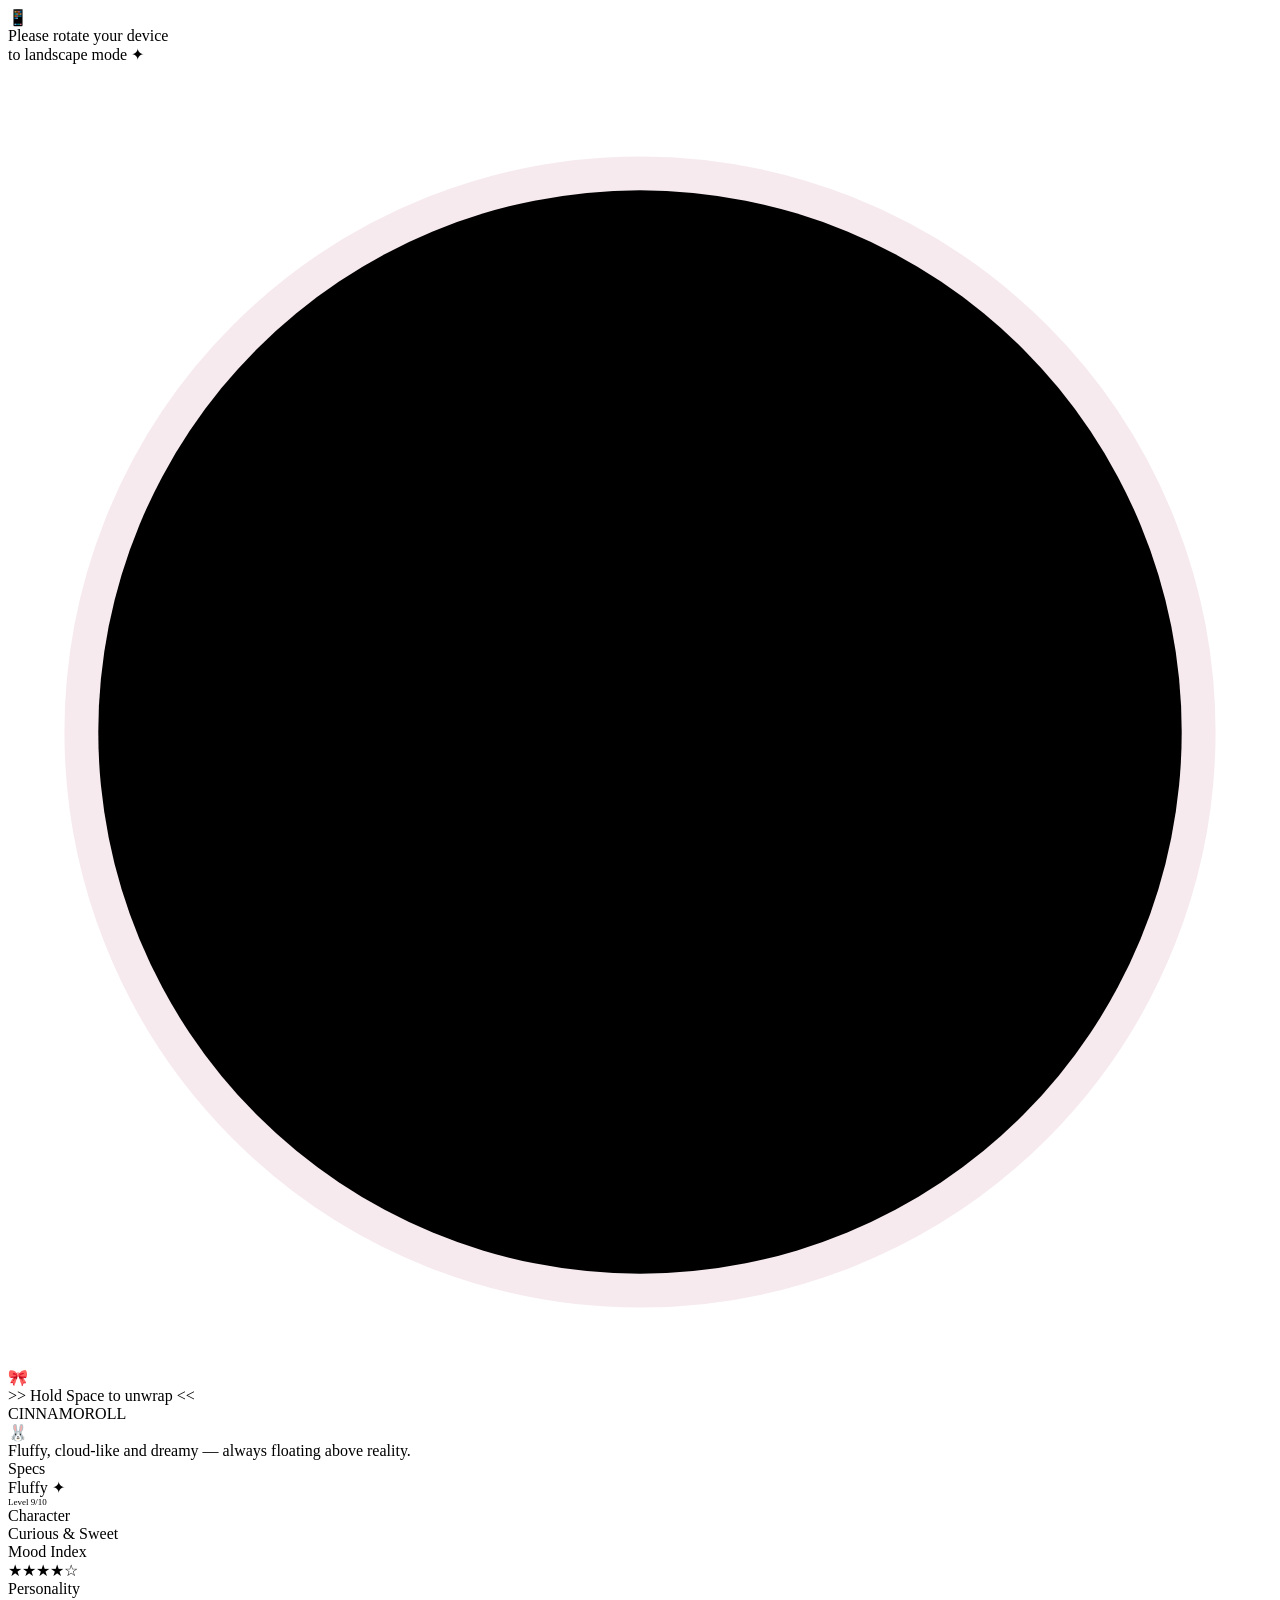
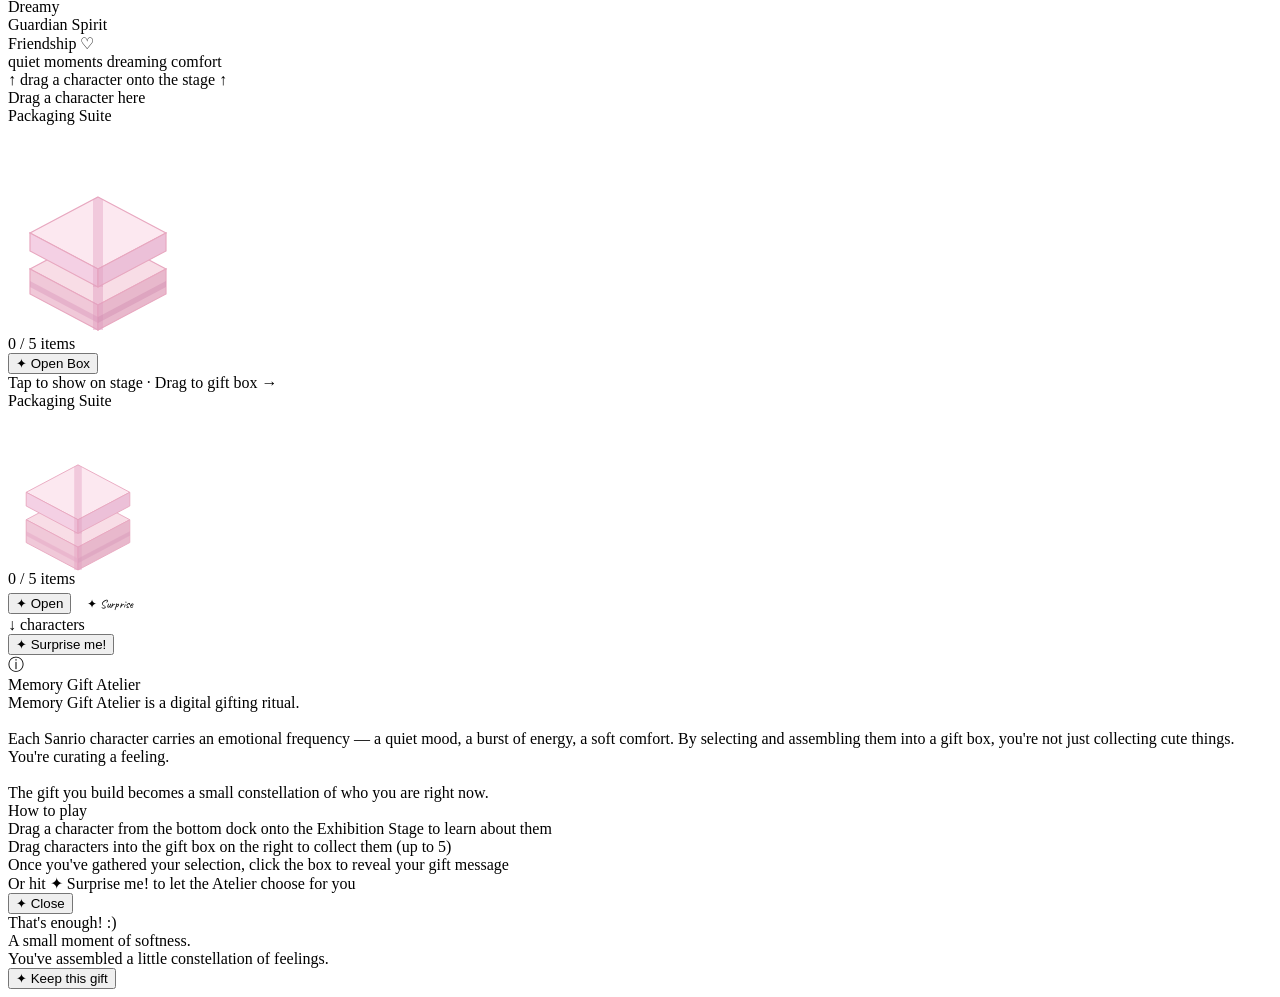
==== index.html @ 3d8dbc18 "index.html" ====
<!DOCTYPE html>
<html lang="en">
<head>
<meta charset="UTF-8">
<meta name="viewport" content="width=device-width, initial-scale=1.0">
<title>Memory Gift Atelier</title>
<link rel="preconnect" href="https://fonts.googleapis.com">
<link href="https://fonts.googleapis.com/css2?family=Nunito:wght@300;400;600;700&family=Caveat:wght@400;600&family=Space+Mono:wght@400;700&family=Press+Start+2P&display=swap" rel="stylesheet">
<link rel="stylesheet" href="./css/style.css">
</head>
<body>

<!-- Portrait lock -->
<div id="portrait-lock">
  <div class="rotate-icon">📱</div>
  <div class="rotate-text">Please rotate your device<br>to landscape mode ✦</div>
</div>

<!-- ===== LOADING SCREEN ===== -->
<div id="loading-screen">
  <div id="ls-bg"></div>
  <div id="ribbon-h"></div>
  <div id="ribbon-v"></div>
  <div id="ls-bow">
    <img src="./coverimages/Pink%20Ribbon.png" alt="">
  </div>
  <div id="ls-buttons">
    <img src="./coverimages/buttons.png" alt="">
  </div>
  <div id="ls-hold">
    <div id="ls-progress-wrap">
      <svg viewBox="0 0 56 56">
        <circle cx="28" cy="28" r="24" stroke-width="3" stroke="rgba(210,150,170,0.2)" fill="none"/>
        <circle id="ls-fill" cx="28" cy="28" r="24" stroke-dasharray="151" stroke-dashoffset="151"/>
      </svg>
      <div id="ls-icon">🎀</div>
    </div>
    <div id="ls-prompt">
      <span class="chev">&gt;&gt;</span>
      Hold <span class="key-badge">Space</span> to unwrap
      <span class="chev">&lt;&lt;</span>
    </div>
  </div>
</div>
<!-- ===== END LOADING SCREEN ===== -->

<div id="cursor"></div>

<div id="app">
  <!-- LEFT: Character detail card -->
  <div id="char-card">
    <div id="card-inner">
      <div id="card-char-name">CINNAMOROLL</div>
      <div id="card-illustration">
        <div class="char-big" id="card-big-char">🐰</div>
      </div>
      <div id="card-description">Fluffy, cloud-like and dreamy — always floating above reality.</div>
      <div id="card-stats">
        <div class="stat-row">
          <div class="stat-label">Specs</div>
          <div class="stat-value">Fluffy ✦</div>
          <div class="stat-value" style="font-size:9px;color:var(--text-muted)" id="card-stat-level">Level 9/10</div>
        </div>
        <div class="stat-row">
          <div class="stat-label">Character</div>
          <div class="stat-value" id="card-stat-char">Curious & Sweet</div>
        </div>
        <div class="stat-row">
          <div class="stat-label">Mood Index</div>
          <div class="stat-stars" id="card-stars">★★★★☆</div>
        </div>
        <div class="stat-row">
          <div class="stat-label">Personality</div>
          <div class="stat-value" id="card-stat-personality">Dreamy</div>
        </div>
        <div class="stat-row" style="grid-column:1/-1">
          <div class="stat-label">Guardian Spirit</div>
          <div class="stat-value" id="card-stat-spirit">Friendship ♡</div>
        </div>
      </div>
      <div id="card-good-for">
        <span class="good-tag" id="tag-0">quiet moments</span>
        <span class="good-tag" id="tag-1">dreaming</span>
        <span class="good-tag" id="tag-2">comfort</span>
      </div>
    </div>
  </div>

  <!-- CENTER: Stage -->
  <div id="stage-area">
    <div id="stage-label">↑ drag a character onto the stage ↑</div>
    <div id="globe-wrap">
      <div id="globe-dome">
        <div id="dome-cap"></div>
        <div id="globe-dome-inner" style="position:absolute;inset:0;border-radius:50%;display:flex;align-items:flex-end;justify-content:center;padding-bottom:24px;">
          <div id="stage-char-display"></div>
        </div>
        <div id="dome-stage-floor"></div>
      </div>
      <div id="stage-hint">Drag a character here</div>
      <div id="pedestal-base">
        <div id="stage-uplight"></div>
        <div id="pedestal-top"></div>
        <div id="pedestal-body"></div>
        <div id="pedestal-bottom"></div>
      </div>
    </div>
  </div>

  <!-- RIGHT: Gift box — isometric SVG -->
  <div id="gift-section">
    <div id="gift-label-top">Packaging Suite</div>
    <div id="gift-box-container" onclick="openGiftBox()">
      <div style="position:relative;width:180px;height:210px;">
        <svg id="iso-box-svg" width="180" height="210" viewBox="0 0 180 210" xmlns="http://www.w3.org/2000/svg" overflow="visible">

          <!-- BOX BODY — drawn first (behind lid) -->
          <!-- Body top open face -->
          <polygon points="90,108 158,144 90,180 22,144" fill="#f8dde6" stroke="#e8a8c0" stroke-width="1.2"/>
          <!-- Body left face -->
          <polygon points="22,144 90,180 90,205 22,169" fill="#f0c8d8" stroke="#e8a8c0" stroke-width="1.2"/>
          <!-- Body right face -->
          <polygon points="158,144 90,180 90,205 158,169" fill="#e8b8cc" stroke="#e8a8c0" stroke-width="1.2"/>
          <!-- Ribbon vertical -->
          <polygon points="90,108 95,111 95,205 90,205" fill="rgba(225,155,190,0.45)" stroke="none"/>
          <polygon points="90,108 85,111 85,205 90,205" fill="rgba(225,155,190,0.45)" stroke="none"/>
          <!-- Ribbon horizontal left -->
          <polygon points="22,156 90,192 90,198 22,162" fill="rgba(215,145,182,0.4)" stroke="none"/>
          <!-- Ribbon horizontal right -->
          <polygon points="158,156 90,192 90,198 158,162" fill="rgba(205,135,172,0.4)" stroke="none"/>

          <!-- Characters inside -->
          <g id="box-items-svg" transform="translate(90,170)"></g>

          <!-- LID — drawn on top of body -->
          <g id="iso-lid-group">
            <!-- Lid top -->
            <polygon points="90,72 158,108 90,144 22,108" fill="#fce8f0" stroke="#e8a8c0" stroke-width="1.2"/>
            <!-- Lid left face -->
            <polygon points="22,108 90,144 90,162 22,126" fill="#f4d0e4" stroke="#e8a8c0" stroke-width="1.2"/>
            <!-- Lid right face -->
            <polygon points="158,108 90,144 90,162 158,126" fill="#ecc0d8" stroke="#e8a8c0" stroke-width="1.2"/>
            <!-- Lid ribbon vertical -->
            <polygon points="90,72 95,75 95,162 90,162" fill="rgba(225,155,190,0.4)" stroke="none"/>
            <polygon points="90,72 85,75 85,162 90,162" fill="rgba(225,155,190,0.4)" stroke="none"/>
          </g>

        </svg>
        <div id="box-items" style="position:absolute;bottom:2px;left:0;right:0;display:none;"></div>
      </div>
    </div>
    <div id="item-counter">0 / 5 items</div>
    <button id="open-box-btn" onclick="openGiftBox()">✦ Open Box</button>
  </div>

  <!-- BOTTOM DOCK -->
  <div id="dock"><div id="dock-track"></div></div>

  <!-- MOBILE SCREEN 1: Stage + card (shown via CSS on mobile) -->
  <div id="mobile-screen-1"></div>

  <!-- MOBILE SCREEN 2: Character grid + gift box -->
  <div id="mobile-screen-2">
    <div style="flex:1;display:flex;flex-direction:column;overflow:hidden;">
      <div class="mobile-tap-hint">Tap to show on stage · Drag to gift box →</div>
      <div id="mobile-char-grid"></div>
    </div>
    <div id="mobile-gift-section">
      <div id="mobile-gift-label">Packaging Suite</div>
      <div id="mobile-box-container" onclick="mobileOpenBox()">
        <div style="position:relative;width:140px;height:160px;">
          <svg width="140" height="160" viewBox="0 0 180 210" xmlns="http://www.w3.org/2000/svg" overflow="visible" id="mobile-iso-svg">
            <polygon points="90,108 158,144 90,180 22,144" fill="#f8dde6" stroke="#e8a8c0" stroke-width="1.2"/>
            <polygon points="22,144 90,180 90,210 22,174" fill="#f0c8d8" stroke="#e8a8c0" stroke-width="1.2"/>
            <polygon points="158,144 90,180 90,210 158,174" fill="#e8b8cc" stroke="#e8a8c0" stroke-width="1.2"/>
            <polygon points="90,108 95,111 95,210 90,210" fill="rgba(225,155,190,0.4)"/>
            <polygon points="90,108 85,111 85,210 90,210" fill="rgba(225,155,190,0.4)"/>
            <polygon points="22,159 90,195 90,201 22,165" fill="rgba(230,168,198,0.5)"/>
            <polygon points="158,159 90,195 90,201 158,165" fill="rgba(218,155,188,0.5)"/>
            <g id="mobile-iso-lid">
              <polygon points="90,72 158,108 90,144 22,108" fill="#fce8f0" stroke="#e8a8c0" stroke-width="1.2"/>
              <polygon points="22,108 90,144 90,162 22,126" fill="#f4d0e4" stroke="#e8a8c0" stroke-width="1.2"/>
              <polygon points="158,108 90,144 90,162 158,126" fill="#ecc0d8" stroke="#e8a8c0" stroke-width="1.2"/>
              <polygon points="90,72 95,75 95,162 90,162" fill="rgba(225,155,190,0.4)"/>
              <polygon points="90,72 85,75 85,162 90,162" fill="rgba(225,155,190,0.4)"/>
            </g>
            <g id="mobile-box-items-svg" transform="translate(90,165)"></g>
          </svg>
        </div>
      </div>
      <div id="mobile-item-counter">0 / 5 items</div>
      <button id="mobile-open-btn" onclick="mobileOpenBox()">✦ Open</button>
      <button style="font-family:'Caveat',cursive;font-size:12px;color:var(--text-muted);border:1px solid var(--sand);background:transparent;padding:4px 12px;border-radius:20px;cursor:pointer;margin-top:4px;" onclick="surpriseMe()">✦ Surprise</button>
    </div>
  </div>
</div>

<!-- Mobile scroll hint -->
<div id="mobile-scroll-hint">↓ characters</div>

<!-- Surprise button -->
<button id="surprise-btn" onclick="surpriseMe()">✦ Surprise me!</button>

<!-- Date stamp removed -->

<!-- Drag ghost -->
<div id="drag-ghost"><div class="ghost-circle" id="ghost-inner"></div></div>

<!-- About button -->
<div id="about-btn" onclick="toggleAbout()">ⓘ</div>

<!-- About modal -->
<div id="about-overlay" onclick="closeAbout(event)">
  <div id="about-box">
    <div id="about-title">Memory Gift <span>Atelier</span></div>

    <div id="about-divider"></div>

    <div id="about-concept">
      Memory Gift Atelier is a digital gifting ritual.<br><br>
      Each Sanrio character carries an emotional frequency — a quiet mood, a burst of energy, a soft comfort. By selecting and assembling them into a gift box, you're not just collecting cute things. You're curating a feeling.<br><br>
      The gift you build becomes a small constellation of who you are right now.
    </div>

    <div id="about-how-title">How to play</div>
    <div id="about-steps">
      <div class="about-step"><div class="about-step-dot"></div><span>Drag a character from the bottom dock onto the Exhibition Stage to learn about them</span></div>
      <div class="about-step"><div class="about-step-dot"></div><span>Drag characters into the gift box on the right to collect them (up to 5)</span></div>
      <div class="about-step"><div class="about-step-dot"></div><span>Once you've gathered your selection, click the box to reveal your gift message</span></div>
      <div class="about-step"><div class="about-step-dot"></div><span>Or hit ✦ Surprise me! to let the Atelier choose for you</span></div>
    </div>

    <button id="about-close" onclick="closeAbout()">✦ Close</button>
  </div>
</div>

<!-- Overflow msg -->
<div id="overflow-msg">That's enough! :)</div>

<!-- Modal overlay -->
<div id="modal-overlay">
  <div id="modal-box">
    <div id="modal-open-box">
      <div class="modal-lid"></div>
      <div class="modal-body" id="modal-chars-inside"></div>
    </div>
    <div id="modal-message">A small moment of softness.</div>
    <div id="modal-submessage">You've assembled a little constellation of feelings.</div>
    <div id="modal-tags"></div>
    <button id="modal-close" onclick="closeModal()">✦ Keep this gift</button>
  </div>
</div>

<script src="./js/main.js"></script>
</body>
</html>
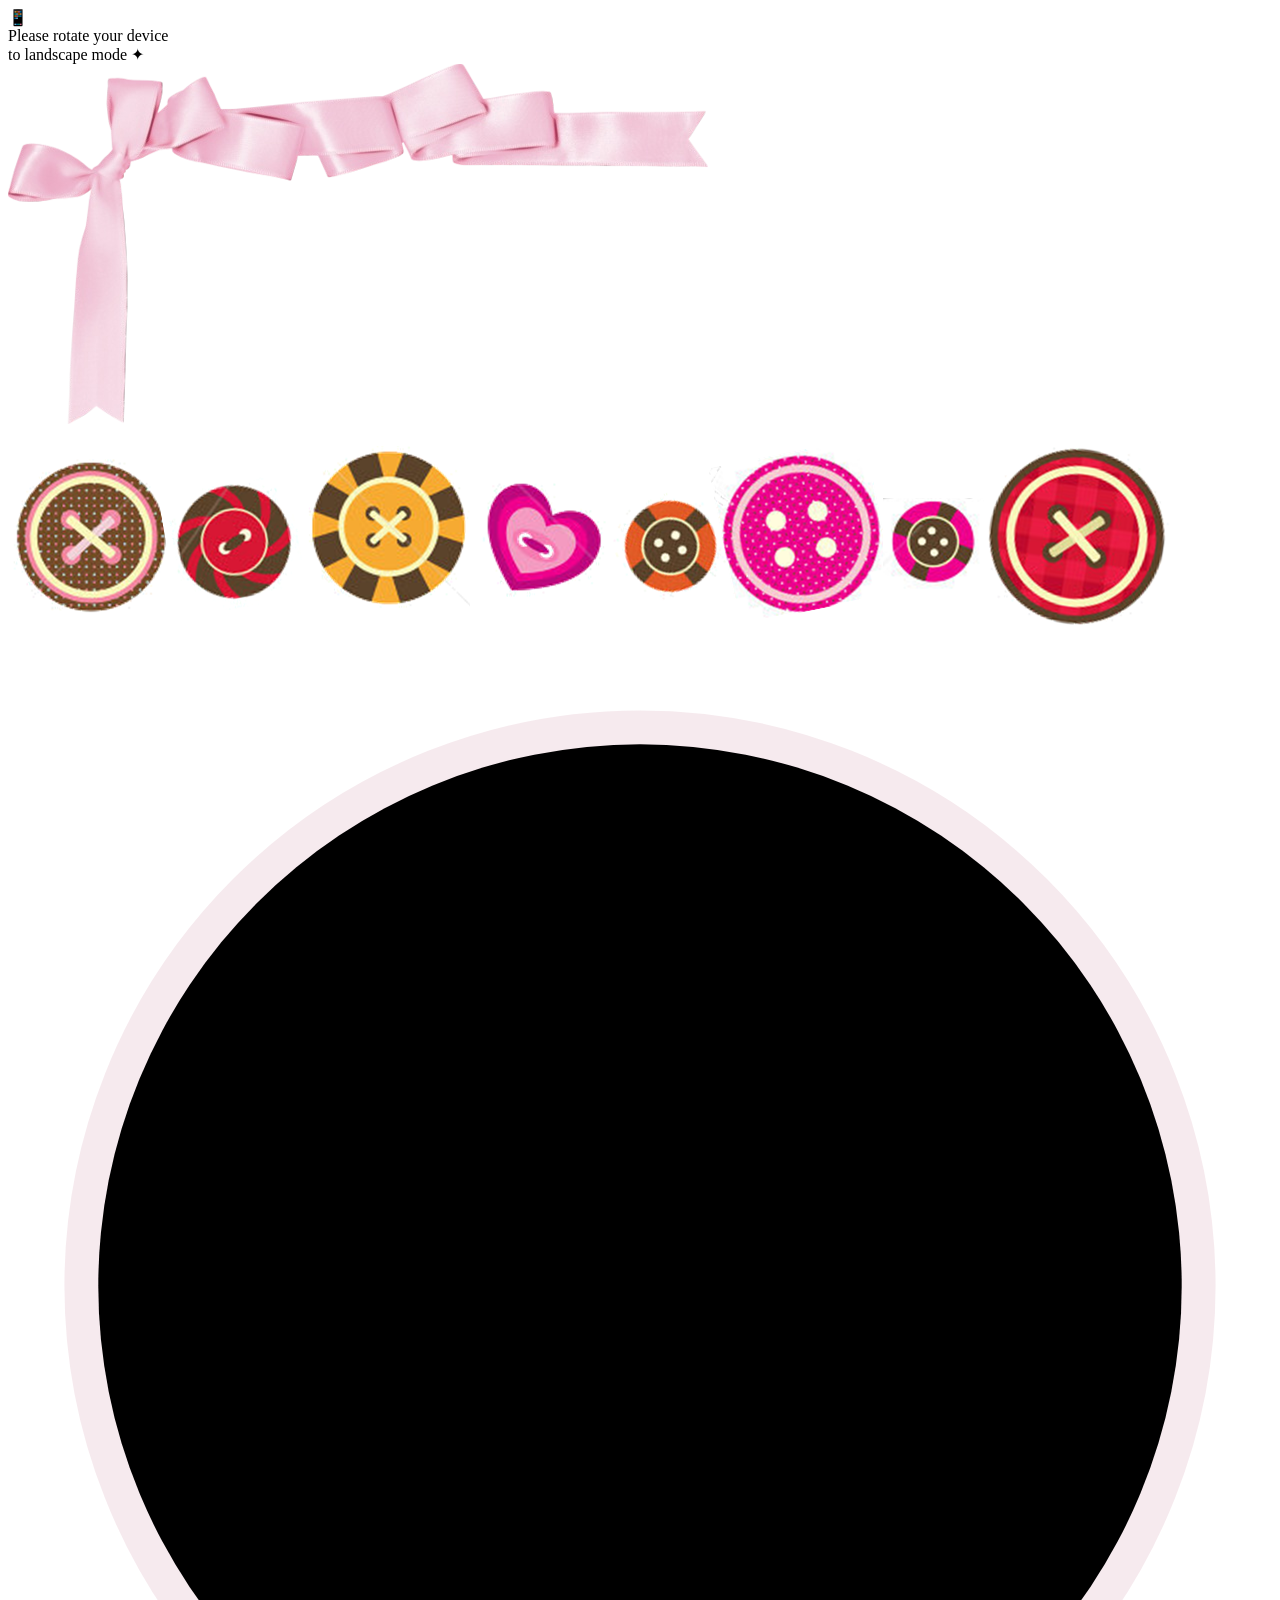
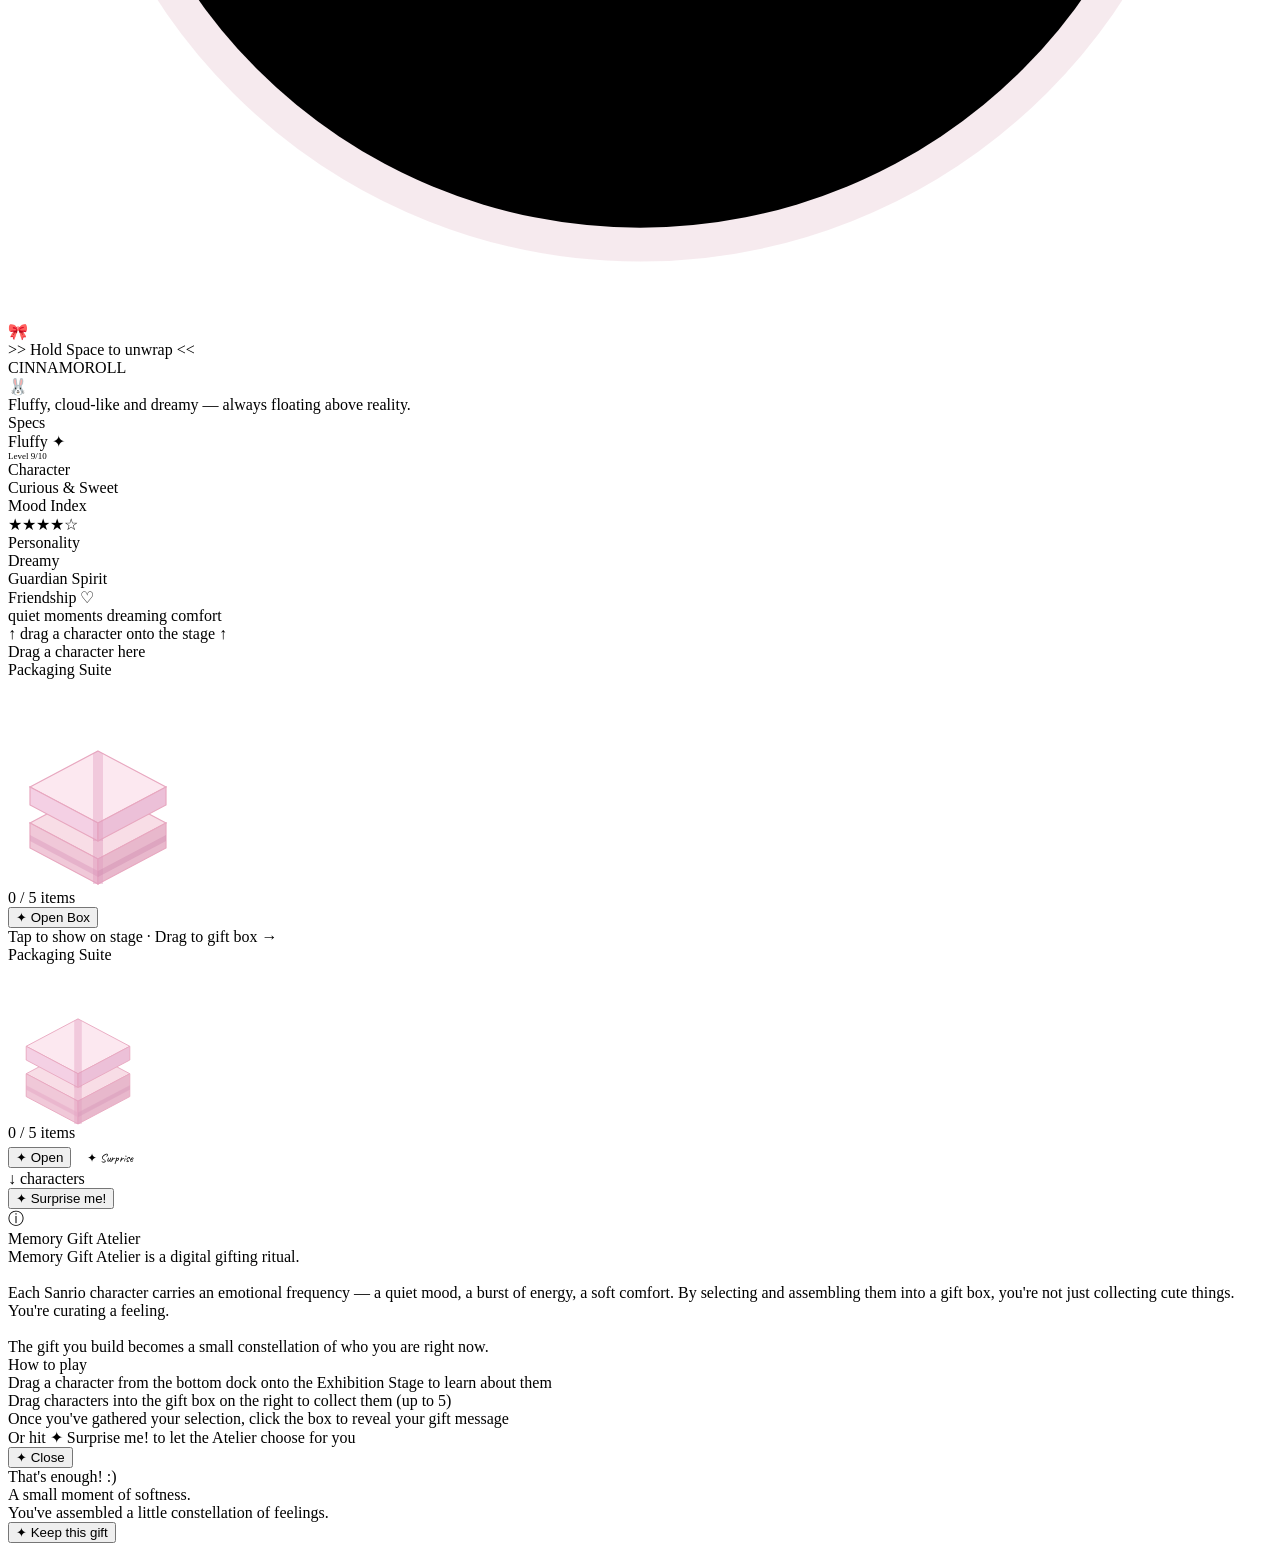
==== commit 2af9102f: "Update index.html" ====
--- a/index.html
+++ b/index.html
@@ -10,13 +10,11 @@
 </head>
 <body>
 
-<!-- Portrait lock -->
 <div id="portrait-lock">
   <div class="rotate-icon">📱</div>
   <div class="rotate-text">Please rotate your device<br>to landscape mode ✦</div>
 </div>
 
-<!-- ===== LOADING SCREEN ===== -->
 <div id="loading-screen">
   <div id="ls-bg"></div>
   <div id="ribbon-h"></div>
@@ -42,12 +40,10 @@
     </div>
   </div>
 </div>
-<!-- ===== END LOADING SCREEN ===== -->
 
 <div id="cursor"></div>
 
 <div id="app">
-  <!-- LEFT: Character detail card -->
   <div id="char-card">
     <div id="card-inner">
       <div id="card-char-name">CINNAMOROLL</div>
@@ -86,7 +82,6 @@
     </div>
   </div>
 
-  <!-- CENTER: Stage -->
   <div id="stage-area">
     <div id="stage-label">↑ drag a character onto the stage ↑</div>
     <div id="globe-wrap">
@@ -107,40 +102,27 @@
     </div>
   </div>
 
-  <!-- RIGHT: Gift box — isometric SVG -->
   <div id="gift-section">
     <div id="gift-label-top">Packaging Suite</div>
     <div id="gift-box-container" onclick="openGiftBox()">
       <div style="position:relative;width:180px;height:210px;">
         <svg id="iso-box-svg" width="180" height="210" viewBox="0 0 180 210" xmlns="http://www.w3.org/2000/svg" overflow="visible">
 
-          <!-- BOX BODY — drawn first (behind lid) -->
-          <!-- Body top open face -->
+          
           <polygon points="90,108 158,144 90,180 22,144" fill="#f8dde6" stroke="#e8a8c0" stroke-width="1.2"/>
-          <!-- Body left face -->
           <polygon points="22,144 90,180 90,205 22,169" fill="#f0c8d8" stroke="#e8a8c0" stroke-width="1.2"/>
-          <!-- Body right face -->
           <polygon points="158,144 90,180 90,205 158,169" fill="#e8b8cc" stroke="#e8a8c0" stroke-width="1.2"/>
-          <!-- Ribbon vertical -->
           <polygon points="90,108 95,111 95,205 90,205" fill="rgba(225,155,190,0.45)" stroke="none"/>
           <polygon points="90,108 85,111 85,205 90,205" fill="rgba(225,155,190,0.45)" stroke="none"/>
-          <!-- Ribbon horizontal left -->
           <polygon points="22,156 90,192 90,198 22,162" fill="rgba(215,145,182,0.4)" stroke="none"/>
-          <!-- Ribbon horizontal right -->
           <polygon points="158,156 90,192 90,198 158,162" fill="rgba(205,135,172,0.4)" stroke="none"/>
 
-          <!-- Characters inside -->
           <g id="box-items-svg" transform="translate(90,170)"></g>
 
-          <!-- LID — drawn on top of body -->
           <g id="iso-lid-group">
-            <!-- Lid top -->
             <polygon points="90,72 158,108 90,144 22,108" fill="#fce8f0" stroke="#e8a8c0" stroke-width="1.2"/>
-            <!-- Lid left face -->
             <polygon points="22,108 90,144 90,162 22,126" fill="#f4d0e4" stroke="#e8a8c0" stroke-width="1.2"/>
-            <!-- Lid right face -->
             <polygon points="158,108 90,144 90,162 158,126" fill="#ecc0d8" stroke="#e8a8c0" stroke-width="1.2"/>
-            <!-- Lid ribbon vertical -->
             <polygon points="90,72 95,75 95,162 90,162" fill="rgba(225,155,190,0.4)" stroke="none"/>
             <polygon points="90,72 85,75 85,162 90,162" fill="rgba(225,155,190,0.4)" stroke="none"/>
           </g>
@@ -153,13 +135,10 @@
     <button id="open-box-btn" onclick="openGiftBox()">✦ Open Box</button>
   </div>
 
-  <!-- BOTTOM DOCK -->
   <div id="dock"><div id="dock-track"></div></div>
 
-  <!-- MOBILE SCREEN 1: Stage + card (shown via CSS on mobile) -->
   <div id="mobile-screen-1"></div>
 
-  <!-- MOBILE SCREEN 2: Character grid + gift box -->
   <div id="mobile-screen-2">
     <div style="flex:1;display:flex;flex-direction:column;overflow:hidden;">
       <div class="mobile-tap-hint">Tap to show on stage · Drag to gift box →</div>
@@ -195,21 +174,15 @@
   </div>
 </div>
 
-<!-- Mobile scroll hint -->
 <div id="mobile-scroll-hint">↓ characters</div>
 
-<!-- Surprise button -->
 <button id="surprise-btn" onclick="surpriseMe()">✦ Surprise me!</button>
 
-<!-- Date stamp removed -->
-
-<!-- Drag ghost -->
+
 <div id="drag-ghost"><div class="ghost-circle" id="ghost-inner"></div></div>
 
-<!-- About button -->
 <div id="about-btn" onclick="toggleAbout()">ⓘ</div>
 
-<!-- About modal -->
 <div id="about-overlay" onclick="closeAbout(event)">
   <div id="about-box">
     <div id="about-title">Memory Gift <span>Atelier</span></div>
@@ -234,10 +207,8 @@
   </div>
 </div>
 
-<!-- Overflow msg -->
 <div id="overflow-msg">That's enough! :)</div>
 
-<!-- Modal overlay -->
 <div id="modal-overlay">
   <div id="modal-box">
     <div id="modal-open-box">
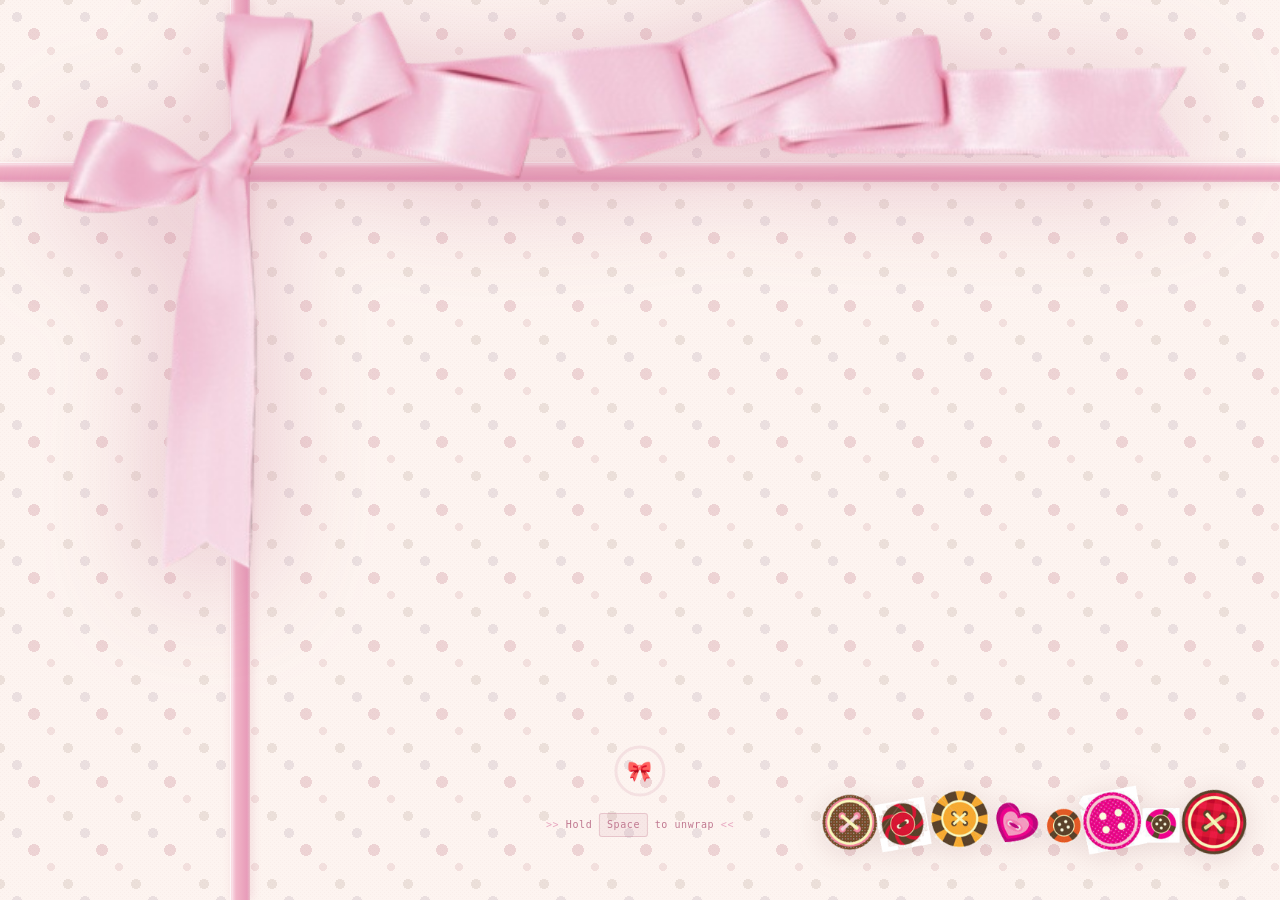
==== commit f107dcc7: "Update index.html" ====
--- a/index.html
+++ b/index.html
@@ -6,7 +6,7 @@
 <title>Memory Gift Atelier</title>
 <link rel="preconnect" href="https://fonts.googleapis.com">
 <link href="https://fonts.googleapis.com/css2?family=Nunito:wght@300;400;600;700&family=Caveat:wght@400;600&family=Space+Mono:wght@400;700&family=Press+Start+2P&display=swap" rel="stylesheet">
-<link rel="stylesheet" href="./css/style.css">
+<link rel="stylesheet" href="style.css">
 </head>
 <body>
 
@@ -222,6 +222,6 @@
   </div>
 </div>
 
-<script src="./js/main.js"></script>
+<script src="main.js"></script>
 </body>
 </html>
--- a/style.css
+++ b/style.css
@@ -0,0 +1,1386 @@
+* { margin: 0; padding: 0; box-sizing: border-box; }
+
+:root {
+  --bg: #f5f0e8;
+  --bg2: #ede8de;
+  --cream: #faf6ee;
+  --warm: #e8dcc8;
+  --sand: #d4c4a8;
+  --brown: #8b6e50;
+  --brown-light: #b8956a;
+  --text: #4a3728;
+  --text-light: #7a6358;
+  --text-muted: #a8978a;
+  --pink: #f0c0c8;
+  --blue: #b8d4e8;
+  --gold: #d4a840;
+  --gold-light: #e8c870;
+  --ease: cubic-bezier(0.16, 1, 0.3, 1);
+  --spring: cubic-bezier(0.34, 1.56, 0.64, 1);
+}
+
+#portrait-lock {
+  display: none;
+  position: fixed; inset: 0;
+  z-index: 999999;
+  background: #fdf8f2;
+  flex-direction: column;
+  align-items: center; justify-content: center;
+  gap: 24px;
+}
+@media (orientation: portrait) { #portrait-lock { display: flex; } }
+.rotate-icon { font-size: 48px; animation: rotateHint 2s ease-in-out infinite; }
+@keyframes rotateHint {
+  0%,100% { transform: rotate(0deg); }
+  40%,60% { transform: rotate(-90deg); }
+}
+.rotate-text { font-family: 'Caveat', cursive; font-size: 22px; color: #b07888; text-align: center; line-height: 1.6; }
+
+html, body {
+  width: 100%; height: 100%;
+  overflow: hidden;
+  background-color: #fdf4f0;
+  background-image:
+    radial-gradient(circle, rgba(225,185,190,0.5) 6px, transparent 6px),
+    radial-gradient(circle, rgba(210,195,185,0.35) 5px, transparent 5px),
+    radial-gradient(circle, rgba(230,200,200,0.4) 4px, transparent 4px),
+    radial-gradient(circle, rgba(200,185,195,0.3) 5px, transparent 5px);
+  background-size: 68px 68px, 68px 68px, 68px 68px, 68px 68px;
+  background-position: 0 0, 34px 34px, 17px 17px, 51px 51px;
+  font-family: 'Nunito', sans-serif;
+  color: var(--text);
+  cursor: none;
+  user-select: none;
+}
+
+body::before {
+  content: '';
+  position: fixed; inset: 0;
+  background: radial-gradient(ellipse 80% 70% at 50% 50%, transparent 50%, rgba(240,210,210,0.12) 100%);
+  pointer-events: none; z-index: 0;
+}
+
+#cursor {
+  position: fixed; z-index: 10000;
+  width: 24px; height: 24px;
+  border: 1.5px solid var(--brown);
+  border-radius: 50%;
+  pointer-events: none;
+  transform: translate(-50%, -50%);
+  transition: width 0.2s var(--ease), height 0.2s var(--ease), border-color 0.2s, background 0.2s;
+  mix-blend-mode: multiply;
+}
+#cursor.grab { width: 36px; height: 36px; border-color: var(--gold); background: rgba(212,168,64,0.1); }
+#cursor.grabbing { width: 20px; height: 20px; border-color: var(--gold); background: rgba(212,168,64,0.2); border-width: 2px; }
+
+#app {
+  position: fixed; inset: 0;
+  display: grid;
+  grid-template-columns: 320px 1fr 220px;
+  grid-template-rows: 1fr 160px;
+  gap: 0;
+  padding: 24px 24px 0 24px;
+  z-index: 1;
+}
+
+#char-card {
+  grid-column: 1;
+  grid-row: 1;
+  padding: 16px;
+  display: flex;
+  flex-direction: column;
+  align-items: flex-start;
+  gap: 0;
+  opacity: 0;
+  transform: translateX(-20px);
+  transition: opacity 0.5s var(--ease), transform 0.5s var(--ease);
+  pointer-events: none;
+  position: relative;
+  z-index: 2;
+}
+#char-card.visible {
+  opacity: 1;
+  transform: translateX(0);
+  pointer-events: all;
+}
+
+#card-inner {
+  background: var(--cream);
+  border: 1.5px solid var(--sand);
+  border-radius: 20px;
+  padding: 16px;
+  width: 260px;
+  box-shadow: 0 8px 32px rgba(74,55,40,0.08), 0 2px 8px rgba(74,55,40,0.05);
+  position: relative;
+  overflow: hidden;
+}
+#card-inner::before {
+  content: '';
+  position: absolute; top: 0; left: 0; right: 0;
+  height: 3px;
+  background: linear-gradient(90deg, var(--pink), var(--blue));
+  border-radius: 20px 20px 0 0;
+}
+
+#card-char-name {
+  font-family: 'Caveat', cursive;
+  font-size: 26px;
+  font-weight: 600;
+  color: var(--text);
+  letter-spacing: 0.02em;
+  margin-bottom: 10px;
+  line-height: 1;
+}
+#card-char-name::after {
+  content: '!!';
+  color: var(--brown-light);
+}
+
+#card-illustration {
+  width: 100%;
+  height: 90px;
+  display: flex;
+  align-items: center;
+  justify-content: flex-start;
+  margin-bottom: 10px;
+}
+#card-illustration .char-big {
+  font-size: 72px;
+  line-height: 1;
+  animation: floatBig 4s ease-in-out infinite;
+}
+@keyframes floatBig {
+  0%,100% { transform: translateY(0) rotate(-2deg); }
+  50% { transform: translateY(-8px) rotate(2deg); }
+}
+
+#card-stats {
+  display: grid;
+  grid-template-columns: 1fr 1fr;
+  gap: 6px;
+  width: 100%;
+  font-size: 10px;
+  border-top: 1px dashed var(--sand);
+  padding-top: 10px;
+  margin-top: 2px;
+}
+.stat-row {
+  display: flex; flex-direction: column; gap: 2px;
+  padding: 6px 8px;
+  background: rgba(212,196,168,0.2);
+  border-radius: 8px;
+  border: 1px solid rgba(212,196,168,0.4);
+}
+.stat-label {
+  font-family: 'Space Mono', monospace;
+  font-size: 7px;
+  font-weight: 700;
+  color: var(--text-muted);
+  text-transform: uppercase;
+  letter-spacing: 0.08em;
+}
+.stat-value {
+  font-size: 11px;
+  font-weight: 600;
+  color: var(--text);
+}
+.stat-stars {
+  color: var(--gold);
+  font-size: 10px;
+  letter-spacing: -1px;
+}
+
+#card-good-for {
+  margin-top: 10px;
+  display: flex; gap: 4px; flex-wrap: wrap;
+}
+.good-tag {
+  font-size: 9px;
+  font-weight: 600;
+  background: linear-gradient(135deg, var(--pink), #f8d8e0);
+  color: var(--brown);
+  padding: 3px 8px;
+  border-radius: 20px;
+  border: 1px solid rgba(240,192,200,0.6);
+}
+
+#stage-area {
+  grid-column: 2;
+  grid-row: 1;
+  display: flex;
+  flex-direction: column;
+  align-items: center;
+  justify-content: center;
+  position: relative;
+  z-index: 2;
+}
+
+#stage-label {
+  position: absolute;
+  top: 0; left: 50%; transform: translateX(-50%);
+  font-family: 'Space Mono', monospace;
+  font-size: 9px;
+  letter-spacing: 0.25em;
+  color: var(--text-muted);
+  text-transform: uppercase;
+  opacity: 0.7;
+}
+
+#globe-wrap {
+  position: relative;
+  width: 280px;
+  height: 280px;
+  display: flex;
+  flex-direction: column;
+  align-items: center;
+  justify-content: flex-end;
+}
+
+#globe-pedestal {
+  position: relative;
+  width: 220px;
+  text-align: center;
+}
+
+#globe-dome {
+  position: absolute;
+  top: -10px; left: 50%;
+  transform: translateX(-50%);
+  width: 190px;
+  height: 190px;
+  border-radius: 50%;
+  background: radial-gradient(ellipse at 35% 30%, rgba(255,255,255,0.7) 0%, rgba(220,235,250,0.3) 40%, rgba(184,212,232,0.15) 100%);
+  border: 2px solid rgba(255,255,255,0.8);
+  box-shadow: 
+    inset 0 0 40px rgba(184,212,232,0.2),
+    inset -20px -20px 40px rgba(0,0,0,0.04),
+    0 20px 60px rgba(74,55,40,0.12),
+    0 0 0 1px rgba(200,220,240,0.5);
+  transition: box-shadow 0.4s var(--ease), transform 0.4s var(--ease);
+  overflow: hidden;
+  pointer-events: none;
+}
+#globe-dome.drag-over {
+}
+#globe-dome::before {
+  content: '';
+  position: absolute;
+  top: 12px; left: 16px;
+  width: 40px; height: 80px;
+  background: linear-gradient(160deg, rgba(255,255,255,0.5) 0%, transparent 100%);
+  border-radius: 50%;
+  transform: rotate(-20deg);
+  pointer-events: none;
+}
+
+#dome-cap {
+  position: absolute;
+  top: -28px; left: 50%;
+  transform: translateX(-50%);
+  width: 40px; height: 28px;
+  background: linear-gradient(180deg, #c8a87a 0%, #a07848 100%);
+  border-radius: 50% 50% 40% 40% / 30% 30% 20% 20%;
+  border: 1.5px solid rgba(160,120,72,0.5);
+  box-shadow: 0 4px 12px rgba(74,55,40,0.2);
+}
+
+#dome-stage-floor {
+  position: absolute;
+  bottom: 12px; left: 50%;
+  transform: translateX(-50%);
+  width: 130px; height: 16px;
+  background: linear-gradient(180deg, #e0c898 0%, #c8a870 100%);
+  border-radius: 50%;
+  box-shadow: 0 4px 12px rgba(74,55,40,0.15);
+}
+
+#stage-char-display {
+  position: absolute;
+  bottom: 26px; left: 50%;
+  transform: translateX(-50%);
+  font-size: 72px;
+  line-height: 1;
+  animation: floatStage 3.5s ease-in-out infinite;
+  transition: font-size 0.4s var(--ease), opacity 0.4s;
+  pointer-events: none;
+  z-index: 3;
+}
+@keyframes floatStage {
+  0%,100% { transform: translateX(-50%) translateY(0); }
+  50%      { transform: translateX(-50%) translateY(-8px); }
+}
+
+#stage-hint {
+  position: absolute;
+  bottom: 38px; left: 50%;
+  transform: translateX(-50%);
+  font-size: 10px;
+  color: var(--text-muted);
+  white-space: nowrap;
+  opacity: 0.7;
+  pointer-events: none;
+  z-index: 4;
+  font-family: 'Caveat', cursive;
+  font-size: 14px;
+}
+#stage-hint.hidden { opacity: 0; }
+
+#pedestal-base {
+  width: 220px;
+  position: relative;
+  z-index: 1;
+}
+#pedestal-top {
+  width: 220px; height: 18px;
+  background: linear-gradient(180deg, #d4a860 0%, #b88a48 100%);
+  border-radius: 8px 8px 0 0;
+  border: 1px solid rgba(160,120,60,0.4);
+}
+#pedestal-body {
+  width: 180px; height: 60px;
+  margin: 0 auto;
+  background: linear-gradient(180deg, #c89858 0%, #a07840 100%);
+  border-left: 1px solid rgba(160,120,60,0.3);
+  border-right: 1px solid rgba(160,120,60,0.3);
+  position: relative;
+  display: flex; align-items: center; justify-content: center;
+}
+#pedestal-body::after {
+  content: 'Exhibition Stage';
+  font-family: 'Caveat', cursive;
+  font-size: 12px;
+  color: rgba(255,240,200,0.8);
+  letter-spacing: 0.05em;
+}
+#pedestal-bottom {
+  width: 220px; height: 14px;
+  background: linear-gradient(180deg, #a07840 0%, #886030 100%);
+  border-radius: 0 0 10px 10px;
+  border: 1px solid rgba(120,88,40,0.4);
+}
+
+.sparkle {
+  position: absolute;
+  pointer-events: none;
+  animation: sparklePop 1.2s ease-out forwards;
+  z-index: 10;
+}
+@keyframes sparklePop {
+  0% { transform: scale(0) rotate(0deg); opacity: 1; }
+  50% { transform: scale(1.2) rotate(180deg); opacity: 0.8; }
+  100% { transform: scale(0) rotate(360deg) translate(var(--tx), var(--ty)); opacity: 0; }
+}
+
+#gift-section {
+  grid-column: 3;
+  grid-row: 1;
+  display: flex;
+  flex-direction: column;
+  align-items: center;
+  justify-content: center;
+  gap: 10px;
+  position: relative;
+  z-index: 2;
+  padding-bottom: 20px;
+}
+
+#gift-label-top {
+  font-family: 'Space Mono', monospace;
+  font-size: 8px;
+  letter-spacing: 0.2em;
+  color: var(--text-muted);
+  text-transform: uppercase;
+  margin-bottom: 2px;
+}
+
+#gift-box-container {
+  position: relative;
+  cursor: pointer;
+  animation: breathe 4s ease-in-out infinite;
+  filter: drop-shadow(0 12px 28px rgba(200,120,150,0.2));
+  transition: filter 0.3s;
+}
+#gift-box-container.drag-near {
+  animation: none;
+  filter: drop-shadow(0 16px 36px rgba(200,120,150,0.45));
+}
+@keyframes breathe {
+  0%,100% { transform: scale(1); }
+  50% { transform: scale(1.025); }
+}
+#gift-box-container.shake { animation: boxShake 0.4s ease-in-out; }
+@keyframes boxShake {
+  0%,100% { transform: rotate(0); }
+  20% { transform: rotate(-3deg) scale(1.02); }
+  40% { transform: rotate(3deg) scale(1.05); }
+  60% { transform: rotate(-2deg); }
+  80% { transform: rotate(2deg); }
+}
+
+#iso-box-svg {
+  display: block;
+  overflow: visible;
+}
+
+#iso-lid-group {
+  transition: transform 0.6s cubic-bezier(0.16,1,0.3,1);
+  transform-origin: center bottom;
+  transform: translateY(0px);
+}
+#iso-lid-group.peek { transform: translateY(-18px); }
+#iso-lid-group.open  { transform: translateY(-52px) rotate(-12deg); }
+
+#box-items {
+  position: absolute;
+  bottom: 0; left: 0; right: 0;
+  display: flex;
+  justify-content: center;
+  align-items: flex-end;
+  gap: 2px;
+  pointer-events: none;
+  z-index: 5;
+}
+.box-item-icon {
+  animation: itemLand 0.5s var(--spring) both;
+}
+.box-item-icon img {
+  width: 28px; height: 28px;
+  object-fit: contain;
+  filter: drop-shadow(0 2px 4px rgba(200,100,130,0.3));
+}
+@keyframes itemLand {
+  from { transform: translateY(-40px) scale(0.4); opacity: 0; }
+  to   { transform: translateY(0) scale(1); opacity: 1; }
+}
+
+#item-counter {
+  font-family: 'Space Mono', monospace;
+  font-size: 9px;
+  color: var(--text-muted);
+  letter-spacing: 0.1em;
+  text-align: center;
+}
+#open-box-btn {
+  font-family: 'Caveat', cursive;
+  font-size: 14px;
+  color: var(--brown);
+  border: 1.5px solid var(--sand);
+  background: var(--cream);
+  padding: 6px 18px;
+  border-radius: 20px;
+  cursor: none;
+  transition: all 0.3s var(--ease);
+  box-shadow: 0 2px 8px rgba(74,55,40,0.08);
+  display: none;
+}
+#open-box-btn:hover { background: var(--warm); transform: scale(1.05); }
+#open-box-btn.visible { display: block; animation: fadeUp 0.5s var(--ease); }
+@keyframes fadeUp { from { opacity:0; transform: translateY(10px); } to { opacity:1; transform:translateY(0); } }
+
+#item-counter {
+  font-family: 'Space Mono', monospace;
+  font-size: 10px;
+  color: var(--text-muted);
+  letter-spacing: 0.1em;
+  text-align: center;
+}
+#open-box-btn {
+  font-family: 'Caveat', cursive;
+  font-size: 14px;
+  color: var(--brown);
+  border: 1.5px solid var(--sand);
+  background: var(--cream);
+  padding: 6px 18px;
+  border-radius: 20px;
+  cursor: none;
+  transition: all 0.3s var(--ease);
+  box-shadow: 0 2px 8px rgba(74,55,40,0.08);
+  display: none;
+}
+#open-box-btn:hover { background: var(--warm); transform: scale(1.05); }
+#open-box-btn.visible { display: block; animation: fadeUp 0.5s var(--ease); }
+@keyframes fadeUp { from { opacity:0; transform: translateY(10px); } to { opacity:1; transform:translateY(0); } }
+
+#dock {
+  grid-column: 1 / -1;
+  grid-row: 2;
+  display: flex;
+  align-items: center;
+  padding: 12px 0 20px;
+  overflow: hidden;
+  position: relative;
+  z-index: 2;
+}
+#dock::before {
+  content: '';
+  position: absolute;
+  top: 0; left: 0; right: 0;
+  height: 1px;
+  background: linear-gradient(90deg, transparent, var(--sand), transparent);
+}
+
+#dock-track {
+  display: flex;
+  align-items: center;
+  gap: 18px;
+  will-change: transform;
+  cursor: grab;
+  padding: 0 9px;
+}
+#dock-track:active { cursor: grabbing; }
+#dock-track.paused { animation-play-state: paused !important; }
+
+.dock-item {
+  flex: 0 0 auto;
+  width: 110px;
+  display: flex;
+  flex-direction: column;
+  align-items: center;
+  gap: 7px;
+  padding: 0 4px;
+  cursor: grab;
+  position: relative;
+  touch-action: none;
+}
+.dock-item:active { cursor: grabbing; }
+.dock-item:hover .dock-circle { transform: scale(1.12) translateY(-7px); box-shadow: 0 16px 36px rgba(74,55,40,0.2); }
+.dock-item:hover .dock-name { opacity: 1; transform: translateY(0); }
+
+.dock-circle {
+  width: 90px; height: 90px;
+  border-radius: 50%;
+  background: var(--cream);
+  border: 2px solid rgba(180,160,120,0.4);
+  display: flex; align-items: center; justify-content: center;
+  box-shadow: 0 6px 20px rgba(74,55,40,0.12);
+  transition: transform 0.35s var(--spring), box-shadow 0.35s;
+  position: relative;
+  overflow: hidden;
+  pointer-events: none;
+}
+.dock-circle::before {
+  content: '';
+  position: absolute;
+  top: 5px; left: 8px;
+  width: 22px; height: 13px;
+  background: rgba(255,255,255,0.55);
+  border-radius: 50%;
+  transform: rotate(-30deg);
+  pointer-events: none;
+}
+.dock-circle img {
+  width: 62px; height: 62px;
+  object-fit: contain;
+  pointer-events: none;
+}
+
+.dock-name {
+  font-family: 'Space Mono', monospace;
+  font-size: 7px;
+  font-weight: 700;
+  letter-spacing: 0.05em;
+  color: var(--text-muted);
+  text-align: center;
+  text-transform: uppercase;
+  opacity: 0.75;
+  transition: opacity 0.3s, transform 0.3s;
+  transform: translateY(2px);
+  pointer-events: none;
+  white-space: nowrap;
+  overflow: hidden;
+  text-overflow: ellipsis;
+  max-width: 100px;
+}
+
+@keyframes dockFloat1 { 0%,100%{transform:translateY(0)} 50%{transform:translateY(-4px)} }
+@keyframes dockFloat2 { 0%,100%{transform:translateY(-3px)} 50%{transform:translateY(2px)} }
+@keyframes dockFloat3 { 0%,100%{transform:translateY(-1px)} 50%{transform:translateY(-5px)} }
+
+#drag-ghost {
+  position: fixed;
+  pointer-events: none;
+  z-index: 9000;
+  display: none;
+  transform: translate(-50%, -50%);
+  filter: drop-shadow(0 16px 32px rgba(74,55,40,0.25));
+  transition: transform 0.1s;
+}
+#drag-ghost .ghost-circle {
+  width: 70px; height: 70px;
+  border-radius: 50%;
+  background: rgba(250,246,238,0.9);
+  border: 2px solid rgba(212,168,64,0.6);
+  display: flex; align-items: center; justify-content: center;
+  font-size: 40px;
+  box-shadow: 0 8px 32px rgba(74,55,40,0.2);
+  backdrop-filter: blur(4px);
+}
+
+#modal-overlay {
+  position: fixed; inset: 0;
+  background: rgba(74,55,40,0.5);
+  backdrop-filter: blur(8px);
+  z-index: 8000;
+  display: flex; align-items: center; justify-content: center;
+  opacity: 0;
+  pointer-events: none;
+  transition: opacity 0.5s var(--ease);
+}
+#modal-overlay.open { opacity: 1; pointer-events: all; }
+
+#modal-box {
+  background: var(--cream);
+  border: 1.5px solid var(--sand);
+  border-radius: 28px;
+  padding: 48px 56px;
+  width: 480px;
+  max-width: 90vw;
+  text-align: center;
+  position: relative;
+  transform: scale(0.8) translateY(20px);
+  transition: transform 0.7s var(--spring);
+  box-shadow: 0 32px 80px rgba(74,55,40,0.2);
+}
+#modal-overlay.open #modal-box { transform: scale(1) translateY(0); }
+
+#modal-box-icon {
+  font-size: 64px;
+  margin-bottom: 12px;
+  animation: floatBig 3s ease-in-out infinite;
+}
+#modal-chars-row {
+  display: flex; gap: 8px; justify-content: center;
+  margin: 12px 0;
+  flex-wrap: wrap;
+}
+.modal-char { font-size: 36px; animation: itemLand 0.5s var(--spring) both; }
+
+#modal-message {
+  font-family: 'Caveat', cursive;
+  font-size: 28px;
+  color: var(--text);
+  margin: 16px 0 8px;
+  line-height: 1.4;
+}
+#modal-submessage {
+  font-size: 13px;
+  color: var(--text-muted);
+  line-height: 1.6;
+  font-weight: 300;
+}
+#modal-tags {
+  display: flex; gap: 6px; justify-content: center;
+  margin: 16px 0;
+}
+.modal-tag {
+  font-size: 10px; font-weight: 700;
+  background: var(--warm);
+  color: var(--brown);
+  padding: 4px 12px;
+  border-radius: 20px;
+  border: 1px solid var(--sand);
+  letter-spacing: 0.05em;
+  text-transform: uppercase;
+}
+
+#modal-close {
+  margin-top: 20px;
+  font-family: 'Caveat', cursive;
+  font-size: 16px;
+  color: var(--text-muted);
+  border: 1.5px solid var(--sand);
+  background: transparent;
+  padding: 8px 28px;
+  border-radius: 20px;
+  cursor: none;
+  transition: all 0.3s var(--ease);
+}
+#modal-close:hover { background: var(--warm); color: var(--text); }
+
+#modal-open-box {
+  display: flex; flex-direction: column; align-items: center;
+  margin-bottom: 16px;
+  animation: boxReveal 0.8s var(--spring) both 0.2s;
+}
+@keyframes boxReveal {
+  from { transform: scale(0.6) rotate(-5deg); opacity: 0; }
+  to { transform: scale(1) rotate(0deg); opacity: 1; }
+}
+.modal-lid {
+  width: 140px; height: 20px;
+  background: linear-gradient(135deg, #e8dcc8, #d4c4a8);
+  border: 1.5px solid rgba(180,160,120,0.5);
+  border-radius: 6px 6px 0 0;
+  transform: rotate(-12deg) translate(0, -16px);
+  box-shadow: 0 -4px 12px rgba(74,55,40,0.1);
+}
+.modal-body {
+  width: 130px; height: 80px;
+  background: linear-gradient(135deg, #f0e8d8, #e0d4c0);
+  border: 1.5px solid rgba(180,160,120,0.5);
+  border-radius: 4px;
+  display: flex; align-items: center; justify-content: center;
+  gap: 4px;
+  box-shadow: 4px 6px 20px rgba(74,55,40,0.15);
+  position: relative; overflow: hidden;
+}
+.modal-body::after {
+  content: '';
+  position: absolute; top: 0; bottom: 0;
+  left: 50%; transform: translateX(-50%);
+  width: 2px;
+  background: rgba(212,168,64,0.3);
+}
+
+#surprise-btn {
+  position: fixed;
+  bottom: 180px; right: 32px;
+  font-family: 'Caveat', cursive;
+  font-size: 14px;
+  color: var(--brown);
+  background: var(--cream);
+  border: 1.5px solid var(--sand);
+  padding: 8px 18px;
+  border-radius: 24px;
+  cursor: none;
+  box-shadow: 0 4px 16px rgba(74,55,40,0.12);
+  transition: all 0.3s var(--spring);
+  z-index: 100;
+}
+#surprise-btn:hover { transform: rotate(-3deg) scale(1.05); background: var(--warm); }
+
+.drop-ripple {
+  position: fixed;
+  border-radius: 50%;
+  border: 2px solid var(--gold-light);
+  pointer-events: none;
+  z-index: 9100;
+  animation: dropRipple 0.8s var(--ease) forwards;
+}
+@keyframes dropRipple {
+  from { width: 0; height: 0; opacity: 0.8; transform: translate(-50%,-50%); }
+  to { width: 120px; height: 120px; opacity: 0; transform: translate(-50%,-50%); }
+}
+
+#stage-drop-zone {
+  display: none;
+}
+
+#stage-uplight {
+  position: absolute;
+  bottom: 0; left: 50%;
+  transform: translateX(-50%);
+  width: 180px; height: 260px;
+  background:
+    radial-gradient(ellipse 45% 100% at 50% 100%,
+      rgba(255,255,255,0.72) 0%,
+      rgba(220,235,255,0.4) 30%,
+      rgba(200,220,255,0.15) 60%,
+      transparent 80%);
+  pointer-events: none;
+  z-index: 1;
+  animation: uplightPulse 3.5s ease-in-out infinite;
+  mix-blend-mode: screen;
+}
+@keyframes uplightPulse {
+  0%,100% { opacity: 0.75; transform: translateX(-50%) scaleX(1); }
+  50%      { opacity: 1;    transform: translateX(-50%) scaleX(1.06); }
+}
+
+.particle {
+  position: fixed;
+  pointer-events: none;
+  z-index: 50;
+  border-radius: 50%;
+  animation: particleFly 1s ease-out forwards;
+}
+@keyframes particleFly {
+  from { transform: translate(0,0) scale(1); opacity: 1; }
+  to { transform: translate(var(--px),var(--py)) scale(0); opacity: 0; }
+}
+
+#card-description {
+  font-size: 11px;
+  color: var(--text-light);
+  line-height: 1.5;
+  font-weight: 400;
+  margin: 6px 0;
+  font-style: italic;
+}
+
+#overflow-msg {
+  position: fixed;
+  bottom: 200px; left: 50%;
+  transform: translateX(-50%);
+  background: var(--cream);
+  border: 1.5px solid var(--pink);
+  padding: 8px 20px;
+  border-radius: 20px;
+  font-family: 'Caveat', cursive;
+  font-size: 16px;
+  color: var(--brown);
+  box-shadow: 0 4px 20px rgba(74,55,40,0.1);
+  z-index: 9200;
+  opacity: 0;
+  pointer-events: none;
+  transition: opacity 0.3s;
+}
+#overflow-msg.show { opacity: 1; }
+
+
+#mobile-screen-1, #mobile-screen-2,
+#mobile-char-grid, #mobile-gift-section,
+#mobile-scroll-hint { display: none; }
+
+body.is-mobile {
+  overflow: hidden;
+  cursor: auto;
+}
+body.is-mobile #cursor { display: none; }
+body.is-mobile #app {
+  position: relative;
+  display: block;
+  width: 100%;
+  height: 100vh;
+  overflow-y: auto;
+  overflow-x: hidden;
+  scroll-snap-type: y mandatory;
+  -webkit-overflow-scrolling: touch;
+  padding: 0;
+}
+body.is-mobile #mobile-screen-1 {
+  display: flex;
+  flex-direction: row;
+  align-items: center;
+  justify-content: center;
+  width: 100vw;
+  height: 100vh;
+  scroll-snap-align: start;
+  padding: 10px 12px;
+  gap: 10px;
+  position: relative;
+  flex-shrink: 0;
+}
+body.is-mobile #mobile-screen-2 {
+  display: flex;
+  flex-direction: row;
+  width: 100vw;
+  height: 100vh;
+  scroll-snap-align: start;
+  padding: 10px 12px;
+  gap: 10px;
+  flex-shrink: 0;
+}
+body.is-mobile #mobile-scroll-hint {
+  transition: opacity 0.4s ease;
+  display: flex;
+  position: fixed;
+  bottom: 10px; left: 50%;
+  transform: translateX(-50%);
+  z-index: 200;
+  font-family: 'Caveat', cursive;
+  font-size: 14px;
+  color: var(--text-muted);
+  flex-direction: column;
+  align-items: center;
+  gap: 2px;
+  animation: hintBounce 2s ease-in-out infinite;
+  pointer-events: none;
+  transition: opacity 0.4s;
+}
+@keyframes hintBounce {
+  0%,100% { opacity: 0.5; transform: translateX(-50%) translateY(0); }
+  50% { opacity: 1; transform: translateX(-50%) translateY(5px); }
+}
+
+body.is-mobile #stage-area {
+  grid-column: unset; grid-row: unset;
+  flex: 1;
+  display: flex;
+  flex-direction: column;
+  align-items: center;
+  justify-content: center;
+  height: 100%;
+}
+body.is-mobile #char-card {
+  grid-column: unset; grid-row: unset;
+  width: 190px;
+  flex: 0 0 190px;
+  padding: 0;
+  height: 100%;
+  display: flex;
+  align-items: center;
+  opacity: 1;
+  transform: none;
+  pointer-events: all;
+}
+body.is-mobile #card-inner {
+  width: 100%;
+  padding: 10px;
+  max-height: 88vh;
+  overflow: hidden;
+}
+body.is-mobile #card-char-name { font-size: 16px; margin-bottom: 5px; }
+body.is-mobile #card-illustration { height: 50px; margin-bottom: 4px; overflow: hidden; }
+body.is-mobile #card-illustration img,
+body.is-mobile #card-big-char img { width: 44px; height: 44px; }
+body.is-mobile #card-big-char { font-size: 40px; }
+body.is-mobile #card-stats { gap: 3px; }
+body.is-mobile .stat-row { padding: 3px 5px; }
+body.is-mobile .stat-value { font-size: 9px; }
+body.is-mobile #card-good-for { margin-top: 5px; gap: 3px; }
+body.is-mobile .good-tag { font-size: 8px; padding: 2px 6px; }
+body.is-mobile #card-description { font-size: 9px; margin: 3px 0; }
+
+body.is-mobile #globe-wrap { width: 180px; height: 190px; }
+body.is-mobile #globe-dome { width: 140px; height: 140px; top: -6px; }
+body.is-mobile #dome-cap { width: 26px; height: 18px; top: -18px; }
+body.is-mobile #dome-stage-floor { width: 90px; height: 10px; bottom: 6px; }
+body.is-mobile #globe-dome-inner {
+  display: flex;
+  align-items: center;
+  justify-content: center;
+  padding-bottom: 0 !important;
+}
+body.is-mobile #stage-char-display {
+  position: static;
+  transform: none;
+  bottom: auto;
+  left: auto;
+  animation: floatStageMobile 3.5s ease-in-out infinite;
+}
+body.is-mobile #stage-char-display img { width: 60px; height: 60px; }
+@keyframes floatStageMobile {
+  0%,100% { transform: translateY(0); }
+  50%      { transform: translateY(-6px); }
+}
+body.is-mobile #pedestal-base { width: 150px; }
+body.is-mobile #pedestal-top { width: 150px; height: 12px; }
+body.is-mobile #pedestal-body { width: 120px; height: 38px; font-size: 9px; }
+body.is-mobile #pedestal-bottom { width: 150px; height: 8px; }
+body.is-mobile #stage-label { font-size: 7px; }
+
+body.is-mobile #gift-section,
+body.is-mobile #dock,
+body.is-mobile #surprise-btn,
+body.is-mobile #date-stamp { display: none; }
+
+body.is-mobile #mobile-char-grid {
+  display: grid;
+  grid-template-columns: repeat(4, 1fr);
+  gap: 8px;
+  align-content: center;
+  overflow-y: auto;
+  padding: 4px;
+  flex: 1;
+}
+.mobile-char-item {
+  display: flex;
+  flex-direction: column;
+  align-items: center;
+  gap: 3px;
+  cursor: pointer;
+  -webkit-tap-highlight-color: transparent;
+}
+.mobile-char-circle {
+  width: 54px; height: 54px;
+  border-radius: 50%;
+  border: 2px solid rgba(180,160,120,0.4);
+  display: flex; align-items: center; justify-content: center;
+  box-shadow: 0 3px 10px rgba(74,55,40,0.1);
+  transition: transform 0.2s var(--spring), box-shadow 0.2s;
+  position: relative; overflow: hidden;
+  background: var(--cream);
+}
+.mobile-char-circle:active { transform: scale(0.9); }
+.mobile-char-circle.selected {
+  border-color: var(--gold);
+  box-shadow: 0 0 0 3px rgba(212,168,64,0.3), 0 4px 12px rgba(74,55,40,0.15);
+}
+.mobile-char-circle img { width: 38px; height: 38px; object-fit: contain; }
+.mobile-char-name {
+  font-family: 'Space Mono', monospace;
+  font-size: 5.5px;
+  color: var(--text-muted);
+  text-align: center;
+  text-transform: uppercase;
+  letter-spacing: 0.03em;
+  max-width: 58px;
+  overflow: hidden;
+  text-overflow: ellipsis;
+  white-space: nowrap;
+}
+.mobile-tap-hint {
+  font-family: 'Caveat', cursive;
+  font-size: 11px;
+  color: var(--text-muted);
+  text-align: center;
+  margin-bottom: 6px;
+  opacity: 0.7;
+  padding-top: 6px;
+}
+
+body.is-mobile #mobile-gift-section {
+  display: flex;
+  flex: 0 0 33%;
+  flex-direction: column;
+  align-items: center;
+  justify-content: center;
+  gap: 8px;
+  border-left: 1px solid rgba(212,196,168,0.3);
+  padding-left: 10px;
+}
+#mobile-gift-label {
+  font-family: 'Space Mono', monospace;
+  font-size: 7px;
+  letter-spacing: 0.15em;
+  color: var(--text-muted);
+  text-transform: uppercase;
+}
+#mobile-box-container {
+  position: relative;
+  cursor: pointer;
+  animation: breathe 4s ease-in-out infinite;
+  filter: drop-shadow(0 8px 20px rgba(200,120,150,0.2));
+}
+#mobile-iso-lid {
+  transition: transform 0.6s cubic-bezier(0.16,1,0.3,1);
+  transform-origin: center bottom;
+}
+#mobile-iso-lid.peek { transform: translateY(-14px); }
+#mobile-iso-lid.open  { transform: translateY(-36px) rotate(-10deg); }
+#mobile-item-counter {
+  font-family: 'Space Mono', monospace;
+  font-size: 8px;
+  color: var(--text-muted);
+  letter-spacing: 0.1em;
+}
+#mobile-open-btn {
+  font-family: 'Caveat', cursive;
+  font-size: 13px;
+  color: var(--brown);
+  border: 1.5px solid var(--sand);
+  background: var(--cream);
+  padding: 5px 14px;
+  border-radius: 20px;
+  cursor: pointer;
+  display: none;
+  box-shadow: 0 2px 8px rgba(74,55,40,0.08);
+}
+#mobile-open-btn.visible { display: block; animation: fadeUp 0.5s var(--ease); }
+
+#about-btn {
+  position: fixed;
+  top: 20px; right: 20px;
+  width: 32px; height: 32px;
+  border-radius: 50%;
+  border: 1.5px solid rgba(180,160,120,0.5);
+  background: rgba(250,246,238,0.85);
+  backdrop-filter: blur(8px);
+  display: flex; align-items: center; justify-content: center;
+  cursor: none;
+  z-index: 500;
+  box-shadow: 0 2px 12px rgba(74,55,40,0.1);
+  transition: all 0.3s var(--ease);
+  font-family: 'Caveat', cursive;
+  font-size: 14px;
+  color: var(--text-muted);
+  font-weight: 600;
+}
+#about-btn:hover {
+  transform: scale(1.1);
+  border-color: var(--pink);
+  box-shadow: 0 4px 20px rgba(240,192,200,0.3);
+  color: var(--brown);
+}
+
+#about-overlay {
+  position: fixed; inset: 0;
+  z-index: 8500;
+  background: rgba(74,55,40,0.35);
+  backdrop-filter: blur(10px);
+  display: flex; align-items: center; justify-content: center;
+  opacity: 0;
+  pointer-events: none;
+  transition: opacity 0.4s var(--ease);
+}
+#about-overlay.open {
+  opacity: 1;
+  pointer-events: all;
+}
+
+#about-box {
+  background: var(--cream);
+  border: 1.5px solid var(--sand);
+  border-radius: 28px;
+  padding: 44px 52px;
+  width: 520px;
+  max-width: 88vw;
+  position: relative;
+  transform: scale(0.88) translateY(16px);
+  transition: transform 0.5s var(--spring);
+  box-shadow: 0 32px 80px rgba(74,55,40,0.18);
+}
+#about-overlay.open #about-box {
+  transform: scale(1) translateY(0);
+}
+
+@media (max-height: 600px) {
+  #about-overlay {
+    align-items: flex-start;
+    padding: 12px;
+    overflow-y: auto;
+  }
+  #about-box {
+    padding: 24px 28px;
+    border-radius: 20px;
+    width: 100%;
+    max-width: 560px;
+    margin: auto;
+    transform: scale(0.95) translateY(8px);
+  }
+  #about-overlay.open #about-box {
+    transform: scale(1) translateY(0);
+  }
+  #about-title { font-size: 22px; margin-bottom: 4px; }
+  #about-divider { margin: 8px 0; }
+  #about-concept { font-size: 11px; line-height: 1.7; margin-bottom: 12px; }
+  #about-how-title { margin-bottom: 8px; }
+  #about-steps { gap: 5px; margin-bottom: 16px; }
+  .about-step { font-size: 11px; }
+  #about-close { padding: 5px 20px; font-size: 13px; }
+}
+
+#about-box::before {
+  content: '';
+  position: absolute; top: 0; left: 0; right: 0; height: 3px;
+  background: linear-gradient(90deg, var(--pink), #d0e8f8, var(--pink));
+  border-radius: 28px 28px 0 0;
+}
+
+#about-title {
+  font-family: 'Caveat', cursive;
+  font-size: 28px;
+  font-weight: 600;
+  color: var(--text);
+  margin-bottom: 6px;
+  letter-spacing: 0.02em;
+}
+#about-title span {
+  color: var(--brown-light);
+}
+
+#about-divider {
+  width: 40px; height: 1px;
+  background: var(--sand);
+  margin: 14px 0;
+}
+
+#about-concept {
+  font-size: 13px;
+  color: var(--text-light);
+  line-height: 1.85;
+  font-weight: 300;
+  font-style: italic;
+  margin-bottom: 20px;
+}
+
+#about-how-title {
+  font-family: 'Space Mono', monospace;
+  font-size: 8px;
+  letter-spacing: 0.25em;
+  color: var(--text-muted);
+  text-transform: uppercase;
+  margin-bottom: 12px;
+}
+
+#about-steps {
+  display: flex;
+  flex-direction: column;
+  gap: 8px;
+  margin-bottom: 28px;
+}
+.about-step {
+  display: flex;
+  align-items: flex-start;
+  gap: 10px;
+  font-size: 12px;
+  color: var(--text-light);
+  line-height: 1.6;
+}
+.about-step-dot {
+  flex: 0 0 auto;
+  width: 5px; height: 5px;
+  border-radius: 50%;
+  background: var(--pink);
+  margin-top: 6px;
+}
+
+#about-close {
+  font-family: 'Caveat', cursive;
+  font-size: 15px;
+  color: var(--text-muted);
+  border: 1.5px solid var(--sand);
+  background: transparent;
+  padding: 7px 26px;
+  border-radius: 20px;
+  cursor: none;
+  transition: all 0.3s var(--ease);
+  display: block;
+  margin: 0 auto;
+}
+#about-close:hover {
+  background: var(--warm);
+  color: var(--text);
+}
+
+#loading-screen {
+  position: fixed; inset: 0;
+  z-index: 99999;
+  overflow: hidden;
+}
+
+#ls-bg {
+  position: absolute; inset: 0;
+  background-color: #fdf4f0;
+  background-image:
+    radial-gradient(circle, rgba(225,185,190,0.55) 6px, transparent 6px),
+    radial-gradient(circle, rgba(210,195,185,0.40) 5px, transparent 5px),
+    radial-gradient(circle, rgba(230,200,200,0.45) 4px, transparent 4px),
+    radial-gradient(circle, rgba(200,185,195,0.35) 5px, transparent 5px);
+  background-size: 68px 68px, 68px 68px, 68px 68px, 68px 68px;
+  background-position: 0 0, 34px 34px, 17px 17px, 51px 51px;
+}
+#ls-bg::after {
+  content: '';
+  position: absolute; inset: 0;
+  background-image: url("data:image/svg+xml,%3Csvg xmlns='http://www.w3.org/2000/svg' width='4' height='4'%3E%3Crect width='4' height='4' fill='none'/%3E%3Cpath d='M0 0h1v1H0zm2 2h1v1H2z' fill='rgba(180,140,140,0.06)'/%3E%3C/svg%3E");
+  pointer-events: none;
+}
+
+#ribbon-h {
+  position: absolute;
+  top: 18%; left: 0; right: 0;
+  height: 20px;
+  background: linear-gradient(180deg, rgba(255,255,255,0.45) 0%, #f4bcce 15%, #eeacc2 50%, #e89cba 85%, rgba(210,130,160,0.5) 100%);
+  box-shadow: 0 2px 10px rgba(210,120,150,0.2), inset 0 1px 0 rgba(255,255,255,0.55);
+  z-index: 4;
+}
+#ribbon-h::before {
+  content: '';
+  position: absolute; top: 2px; left: 0; right: 0; height: 4px;
+  background: linear-gradient(180deg, rgba(255,255,255,0.45) 0%, transparent 100%);
+}
+#ribbon-v {
+  position: absolute;
+  left: 18%; top: 0; bottom: 0;
+  width: 20px;
+  background: linear-gradient(90deg, rgba(255,255,255,0.45) 0%, #f4bcce 15%, #eeacc2 50%, #e89cba 85%, rgba(210,130,160,0.5) 100%);
+  box-shadow: 2px 0 10px rgba(210,120,150,0.2), inset 1px 0 0 rgba(255,255,255,0.55);
+  z-index: 4;
+}
+#ribbon-v::before {
+  content: '';
+  position: absolute; left: 2px; top: 0; bottom: 0; width: 4px;
+  background: linear-gradient(90deg, rgba(255,255,255,0.45) 0%, transparent 100%);
+}
+
+#ls-bow {
+  position: absolute;
+  top: -1%; left: 5%;
+  width: clamp(700px, 88vw, 1400px);
+  z-index: 14;
+  pointer-events: none;
+  filter: drop-shadow(0 20px 56px rgba(200,120,150,0.45));
+  animation: lsBowFloat 5s ease-in-out infinite;
+  transform-origin: top left;
+}
+#ls-bow img { width: 100%; object-fit: contain; display: block; }
+@keyframes lsBowFloat {
+  0%,100% { transform: translateY(0px) rotate(-0.5deg); }
+  50%      { transform: translateY(-14px) rotate(0.5deg); }
+}
+
+#ls-buttons {
+  position: absolute;
+  bottom: 4%; right: 2%;
+  width: clamp(280px, 34vw, 480px);
+  z-index: 6;
+  pointer-events: none;
+  filter: drop-shadow(0 4px 14px rgba(140,90,90,0.18));
+  animation: lsBtnFloat 6s ease-in-out infinite;
+}
+#ls-buttons img { width: 100%; object-fit: contain; display: block; }
+@keyframes lsBtnFloat {
+  0%,100% { transform: translateY(0px); }
+  50%      { transform: translateY(-5px); }
+}
+
+#ls-hold {
+  position: absolute;
+  bottom: 7%; left: 50%; transform: translateX(-50%);
+  z-index: 20;
+  display: flex; flex-direction: column; align-items: center; gap: 14px;
+}
+#ls-progress-wrap {
+  position: relative; width: 56px; height: 56px;
+}
+#ls-progress-wrap svg {
+  position: absolute; inset: 0;
+  transform: rotate(-90deg); width: 100%; height: 100%;
+}
+#ls-fill {
+  fill: none; stroke: #e090b0; stroke-width: 3;
+  stroke-dasharray: 151; stroke-dashoffset: 151;
+  stroke-linecap: round;
+  filter: drop-shadow(0 0 5px rgba(224,144,176,0.7));
+  transition: stroke-dashoffset 0.05s linear;
+}
+#ls-icon {
+  position: absolute; inset: 0;
+  display: flex; align-items: center; justify-content: center;
+  font-size: 20px;
+  animation: lsIconPulse 2.2s ease-in-out infinite;
+}
+@keyframes lsIconPulse {
+  0%,100% { transform: scale(0.88); opacity: 0.55; }
+  50%      { transform: scale(1.1); opacity: 1; }
+}
+#ls-prompt {
+  font-family: 'Press Start 2P', monospace;
+  font-size: clamp(7px, 1vw, 10px);
+  color: #c07890; letter-spacing: 0.06em;
+  text-align: center; line-height: 2;
+  animation: lsPromptBreathe 2.4s ease-in-out infinite;
+  white-space: nowrap;
+}
+@keyframes lsPromptBreathe {
+  0%,100% { opacity: 0.3; }
+  50% { opacity: 1; text-shadow: 0 0 20px rgba(224,144,176,0.8); }
+}
+.chev { color: #e8a8c0; }
+.key-badge {
+  display: inline-block;
+  background: rgba(192,120,144,0.1);
+  border: 1px solid rgba(192,120,144,0.3);
+  padding: 1px 7px; border-radius: 3px;
+}
+
+#loading-screen.unwrapping #ribbon-h {
+  transition: transform 0.8s cubic-bezier(0.4,0,0.2,1), opacity 0.6s;
+  transform: scaleY(0); opacity: 0;
+}
+#loading-screen.unwrapping #ribbon-v {
+  transition: transform 0.8s cubic-bezier(0.4,0,0.2,1) 0.1s, opacity 0.6s 0.1s;
+  transform: scaleX(0); opacity: 0;
+}
+#loading-screen.unwrapping #ls-bow {
+  transition: transform 0.7s cubic-bezier(0.34,1.56,0.64,1), opacity 0.5s;
+  transform: translateY(-80px) rotate(12deg) scale(1.05); opacity: 0;
+}
+#loading-screen.done {
+  pointer-events: none;
+  animation: lsFadeOut 0.6s ease forwards;
+}
+@keyframes lsFadeOut { to { opacity: 0; } }
+
